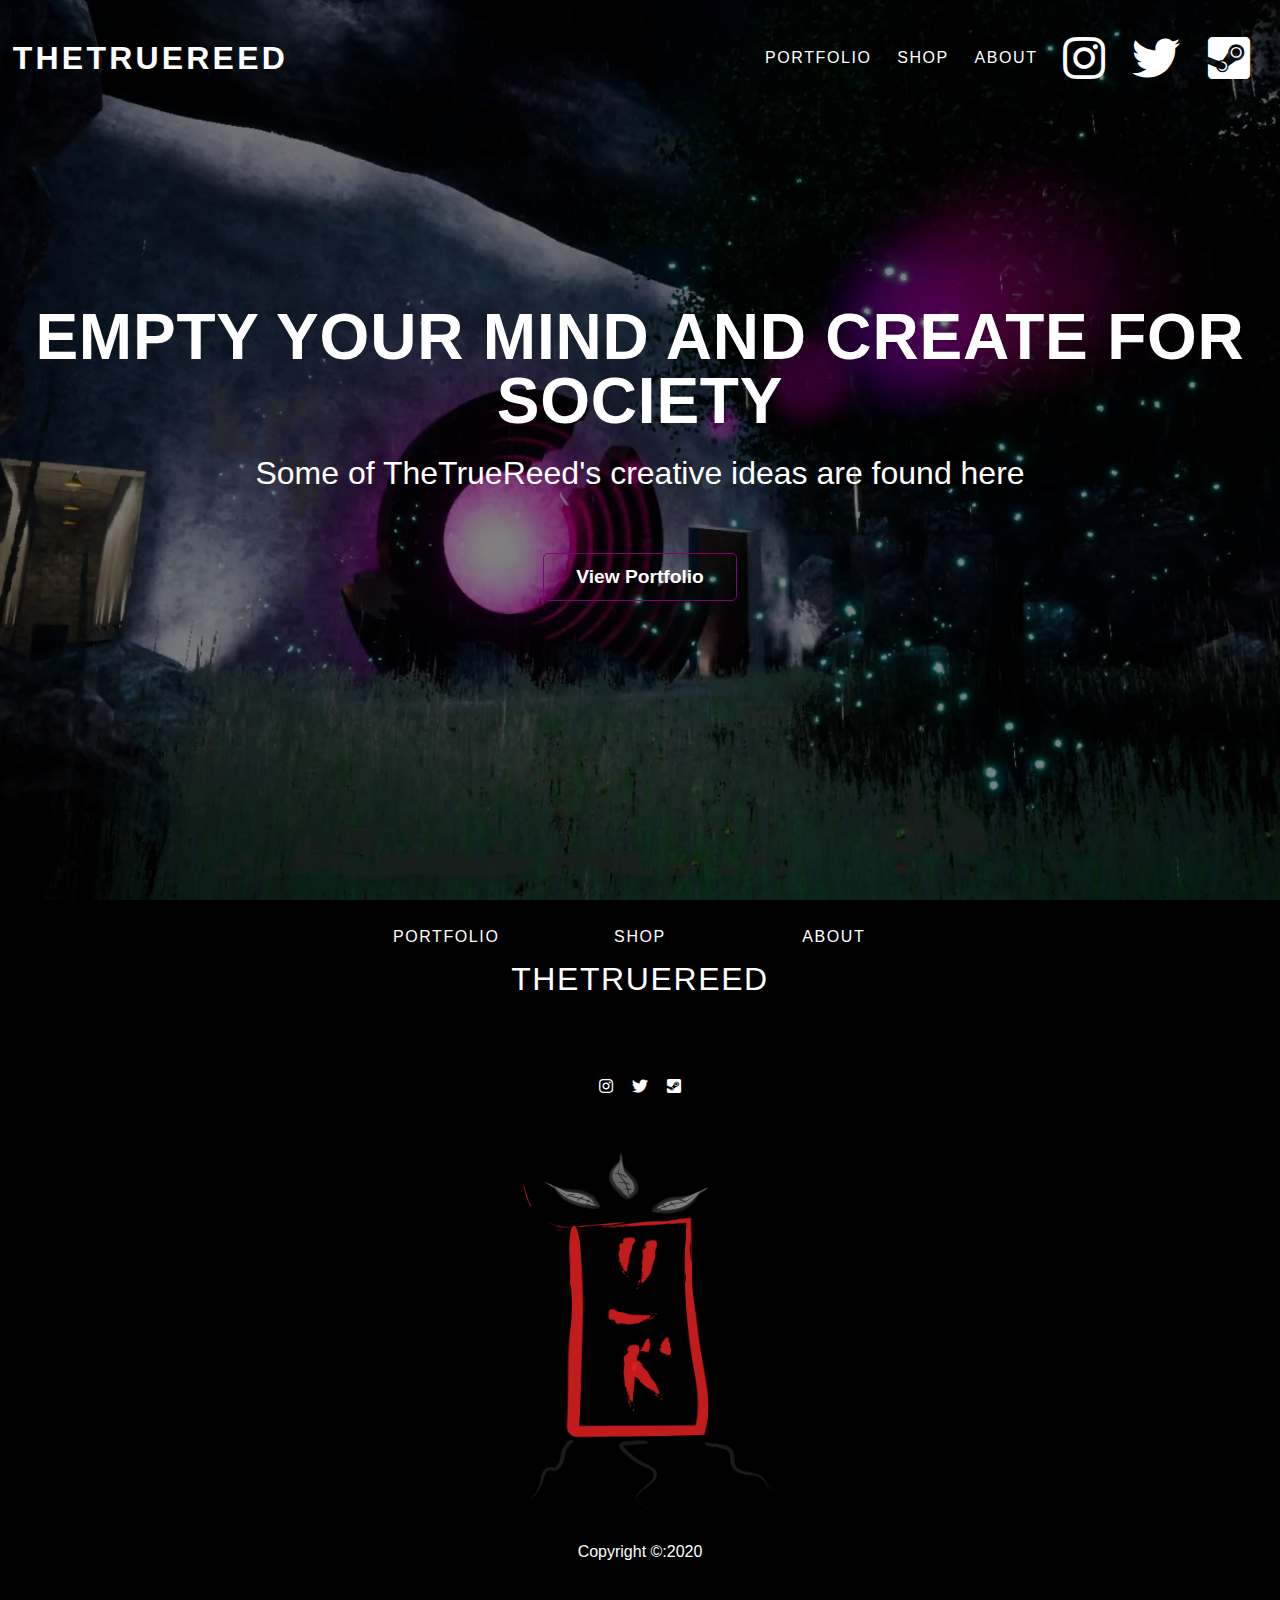
==== index.html @ d03bd433 "small fixes" ====
<!DOCTYPE html>
<html lang="en">
<head>
    <meta charset="UTF-8">
    <meta name="viewport" content="width=device-width, initial-scale=1.0">
    <link rel="stylesheet" href="css/styles.css">
    <link rel="stylesheet" href="css/glightbox.min.css">
    <link rel="stylesheet" href="css/all.min.css">
    <link rel="shortcut icon" type="image/png" href="/img/Artboard 2_1.png">
    <title>TheTrueReed Homepage</title>
</head>
<body class="hero-body">
    <header class="hero-box">
        <section class="hero-image-box">
            <video src="video/Rain.mp4" class="hero-video" autoplay muted loop>
        </section>
        
        <nav class="nav-bar hero-nav">
            <h1 class="logo"><a href="index.html">Thetruereed</a></h1>
            
            <ul class="nav-menu">
                <li class="nav-item"><a href="portfolio.html">Portfolio</a></li>
                <li class="nav-item"><a href="shop.html">Shop</a></li>
                <li class="nav-item"><a href="about.html">About</a></li>
                <li class="nav-item social-nav-item">
                    <a href="https://www.instagram.com/the_trureed/" aria-label="link to Instagram"
                    ><i class="fab fa-instagram fa-3x" aria-hidden="true"></i
                ></a>
            </li>
            <li class="nav-item social-nav-item">
                <a href="https://twitter.com/R33D0914" aria-label="link to Twitter"
                ><i class="fab fa-twitter fa-3x" aria-hidden="true"></i
            ></a>
        </li>
        <li class="nav-item social-nav-item">
            <a href="https://steamcommunity.com/profiles/76561198103070486/" aria-label="link to Steam"
            ><i class="fab fa-steam-square fa-3x" aria-hidden="true"></i
        ></a>
    </li>
            </ul>
        </nav>
        <section class="hero-text-box">
            <h1><class class="hero-heading">Empty Your Mind And Create for Society</class></h1>
            <p class="hero-text">Some of TheTrueReed's creative ideas are found here</p>
            <p><button class="hero-button">View Portfolio</button></p>
        </section>
    </header>
    <footer>
        <nav class="nav-bar footer-nav">
            <ul class="nav-menu">
                <li class="nav-item"><a href="portfolio.html">Portfolio</a></li>
                <li class="nav-item"><a href="shop.html">Shop</a></li>
                <li class="nav-item"><a href="about.html">About</a></li>
                <li class="nav-item logo footer-logo"><a href="index.html">TheTrueReed</a></li>
            </ul> 
        </nav>
        <section class="footer-social">
            <a href="https://www.instagram.com/the_trureed/" aria-label="link to Instagram"
                    ><i class="fab fa-instagram" aria-hidden="true"></i
                ></a>
                <a href="https://twitter.com/R33D0914" aria-label="link to Twitter"
                ><i class="fab fa-twitter" aria-hidden="true"></i
            ></a>
            <a href="https://steamcommunity.com/profiles/76561198103070486/" aria-label="link to Steam"
            ><i class="fab fa-steam-square" aria-hidden="true"></i
        ></a>
        </section>
      <p><a href="index.html"><img src="/img/Artboard 2_1.png" alt="emblem" class="emblem"></a></p>
        <p class="footer-copyright">Copyright &copy:2020</p>
    </footer>

</body>
</html>
---- css/styles.css ----
/*basic styles */
html {
  font-size: 100%;
  line-height: 1.5rem;
  box-sizing: border-box;
  font-family: Arial, Helvetica, sans-serif;
  height: 100%;
}

body {
  margin: 0 auto;
  padding: 0;
  min-height: 100%;
  background-color: black;
}

*,
*::before,
*::after {
  box-sizing: inherit;
}

img,
video {
  width: 100%;
  height: auto;
  display: auto;
}

/*begin Header Navbar Styles */
.nav-bar {
  display: flex;
  flex-wrap: wrap;
  justify-content: center;
  align-items: center;
  line-height: 1rem;
  overflow: hidden;
  background-color: black;
}

.logo,
.nav-menu {
  text-transform: uppercase;
}

.logo,
.nav-item {
  white-space: nowrap;
}

.nav-menu {
  list-style: none;
  display: flex;
  flex-wrap: wrap;
  justify-content: space-evenly;
  align-items: center;
  padding: 0;
  margin: 0;
}

.nav-item {
  flex: 1 0 33.3%;
  text-align: center;
}

.social-nav-item {
  flex: 1 1 10%;
}

.logo a,
.nav-menu a {
  display: block;
  text-decoration: none;
  letter-spacing: 0.2rem;
  padding: 0.8rem;
  color: white;
}

.logo a {
  font-weight: 700;
  font-size: 2rem;
}

.nav-menu a {
  font-weight: 400;
  letter-spacing: 0.1rem;
  border-bottom: 1px solid black;
  transition: all ease 0.1s;
}

.nav-menu a:hover {
  border-bottom: 1px solid black;
}

.emblem {
  display: block;
  max-width: 350px;
  max-height: 400px;
  margin-left: auto;
  margin-right: auto;
}

/*hero header navbar changes */

.hero-nav {
  background: none;
  grid-column: 1/-1;
  grid-row: 1/ -1;
  background: none;
  align-content: top;
  z-index: 10;
}

.hero-nav .logo a,
.hero-nav .nav-menu a {
  color: white;
}

.hero-nav .nav-menu a:hover {
  border-bottom: 1px solid white;
}

.hero-nav .nav-menu a {
  border-bottom: 1px solid rgba(0, 0, 0, 0);
}

/*Homepage Hero */

.hero-box {
  display: grid;
  grid-template-columns: 1fr;
  grid-template-rows: 1fr;
  grid-gap: 0;
  align-content: center;
  justify-content: center;
  align-items: start;
  height: 100%;
}

.hero-image-box {
  height: 100vh;
  max-width: 100%;
  display: grid;
  grid-column: 1 / -1;
  grid-row: 1 / -1;
}

.hero-image-box::after {
  content: "";
  background-color: rgba(0, 0, 0, 0.5);
  height: 100%;
  width: 100%;
  position: absolute;
  top: 0;
  left: 0;
}

.hero-img,
.hero-video {
  width: 100%;
  height: 100%;
  object-fit: cover;
}

.hero-video {
  background-color: black;
  background-image: url("../img/stall.png");
  background-repeat: no-repeat;
  background-size: cover;
  background-position: center;
}

.hero-text-box {
  grid-row: 1 / -1;
  grid-column: 1 / -1;
  align-self: center;
  padding: 1rem;
  z-index: 10;
  text-align: center;
}

.hero-heading {
  font-size: 1.5rem;
  letter-spacing: 0.05rem;
  font-weight: bold;
  text-transform: uppercase;
  color: white;
}

.hero-text {
  font-size: 2rem;
  margin-top: 1.5rem;
  color: white;
}

.hero-button {
  display: inline-block;
  padding: 0.75rem 2rem;
  background: none;
  color: white;
  font-size: 1.2rem;
  font-weight: bold;
  border: 0.7px solid purple;
  border-radius: 5px;
  margin-top: 2rem;
  transition: 0.5s;
}

.hero-button:hover {
  transform: scale(0.95);
}

.hero-button:active {
  background: rgba(0, 0, 0, 0.5);
}

/* About Page CSS*/
.about-page {
  padding: 2rem 1rem 10rem 1rem;
  display: grid;
  grid-template-columns: 1fr;
  height: 100%;
}

.about-text {
  color: white;
  margin: 0 auto;
}
.about-text h1 {
  font-size: 2rem;
  line-height: 2rem;
}
.about-image img {
  height: 100%;
  object-fit: cover;
}
.about-social {
  display: flex;
  justify-content: start;
}
.about-social a {
  color: purple;
  padding: 1rem;
}

/* Footer Nav Extra Styles */

.footer-logo {
  white-space: nowrap;
}

.footer-social {
  display: flex;
  justify-content: center;
  padding-top: 3rem;
  color: white;
}

.footer-copyright {
  text-align: center;
  padding-bottom: 3rem;
  color: white;
}

.footer-social a {
  color: white;
  padding: 0.6rem;
}

/* Add Media Queries foe Large Screens */

@media (min-width: 600px) {
  .nav-bar {
    line-height: 1.5rem;
  }
  .nav-menu {
    padding: 0 1rem;
  }
  .nav-item {
    flex: 1 1;
  }

  .hero-nav {
    padding-bottom: 1rem;
  }
  .hero-heading {
    font-size: 4rem;
    line-height: 4rem;
  }
  .hero-text-box {
    padding: 2rem;
    line-height: 2rem;
  }

  .about-page {
    grid-template-columns: 1fr 1fr;
    grid-gap: 1rem;
  }
  .about-text h1 {
    font-size: 3rem;
    line-height: 3rem;
  }
  .about-text p {
    font-size: 1.1rem;
    line-height: 1.5rem;
  }

  .footer-nav {
    padding-top: 2rem;
  }
  .footer-logo {
    flex-basis: 100%;
  }
}

@media (min-width: 920px) {
  body {
    max-width: 1400px;
  }
  .hero-body {
    max-width: unset;
  }

  .nav-bar {
    justify-content: space-between;
    padding: 1rem 0;
    line-height: 1rem;
  }
  .nav-menu {
    width: auto;
    justify-self: start;
  }
  .hero-nav {
    width: 100%;
  }

  .about-text h1 {
    font-size: 4rem;
    line-height: 4rem;
  }

  .about-text p {
    font-size: 1.5rem;
    line-height: 2rem;
  }

  .footer-nav {
    justify-content: space-evenly;
  }
}
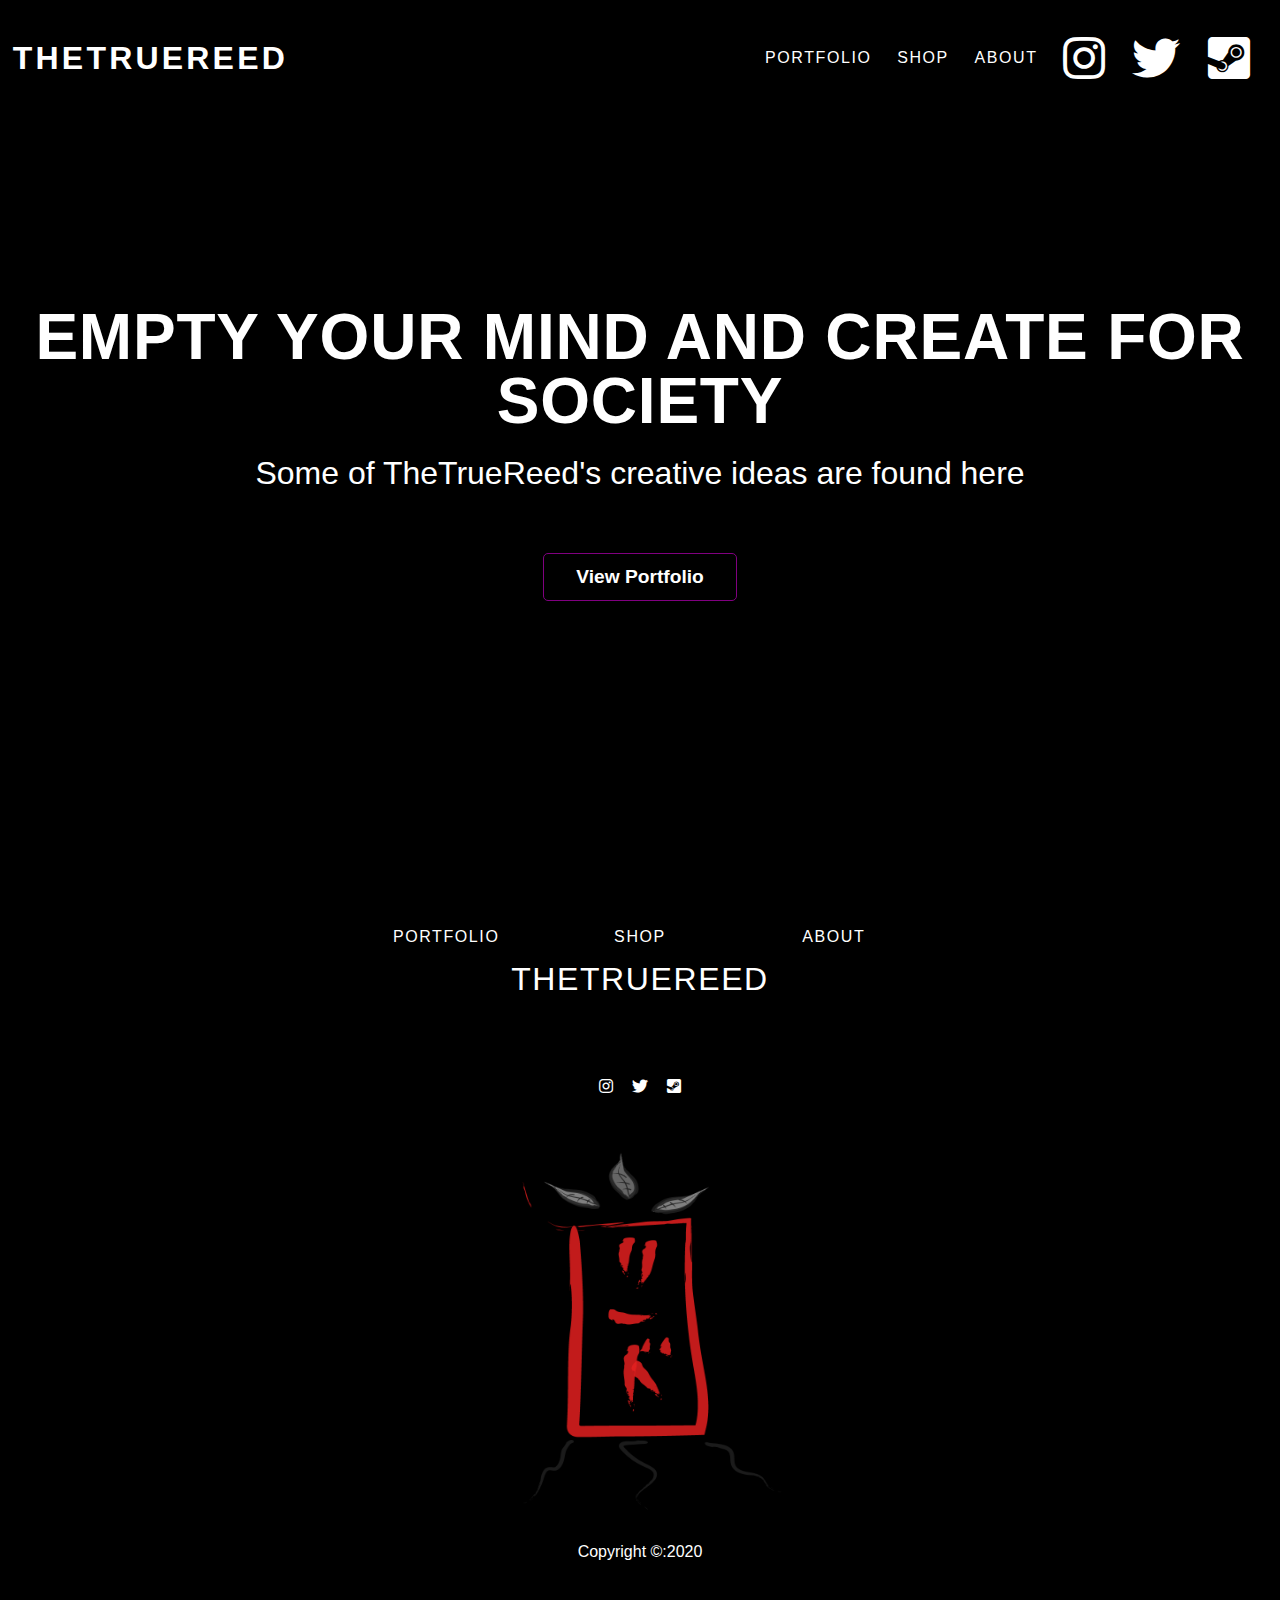
==== commit 51c19d05: "touch up on about page and tbc on shop page" ====
--- a/index.html
+++ b/index.html
@@ -65,7 +65,7 @@
             ><i class="fab fa-steam-square" aria-hidden="true"></i
         ></a>
         </section>
-      <p><a href="index.html"><img src="/img/Artboard 2_1.png" alt="emblem" class="emblem"></a></p>
+      <p><a href="index.html"><img src="/img/Austin Reed's emblem.png" alt="emblem" class="emblem"></a></p>
         <p class="footer-copyright">Copyright &copy:2020</p>
     </footer>
 
--- a/css/styles.css
+++ b/css/styles.css
@@ -100,6 +100,11 @@
   margin-right: auto;
 }
 
+.emblem img {
+  max-width: 350px;
+  max-height: 400px;
+}
+
 /*hero header navbar changes */
 
 .hero-nav {
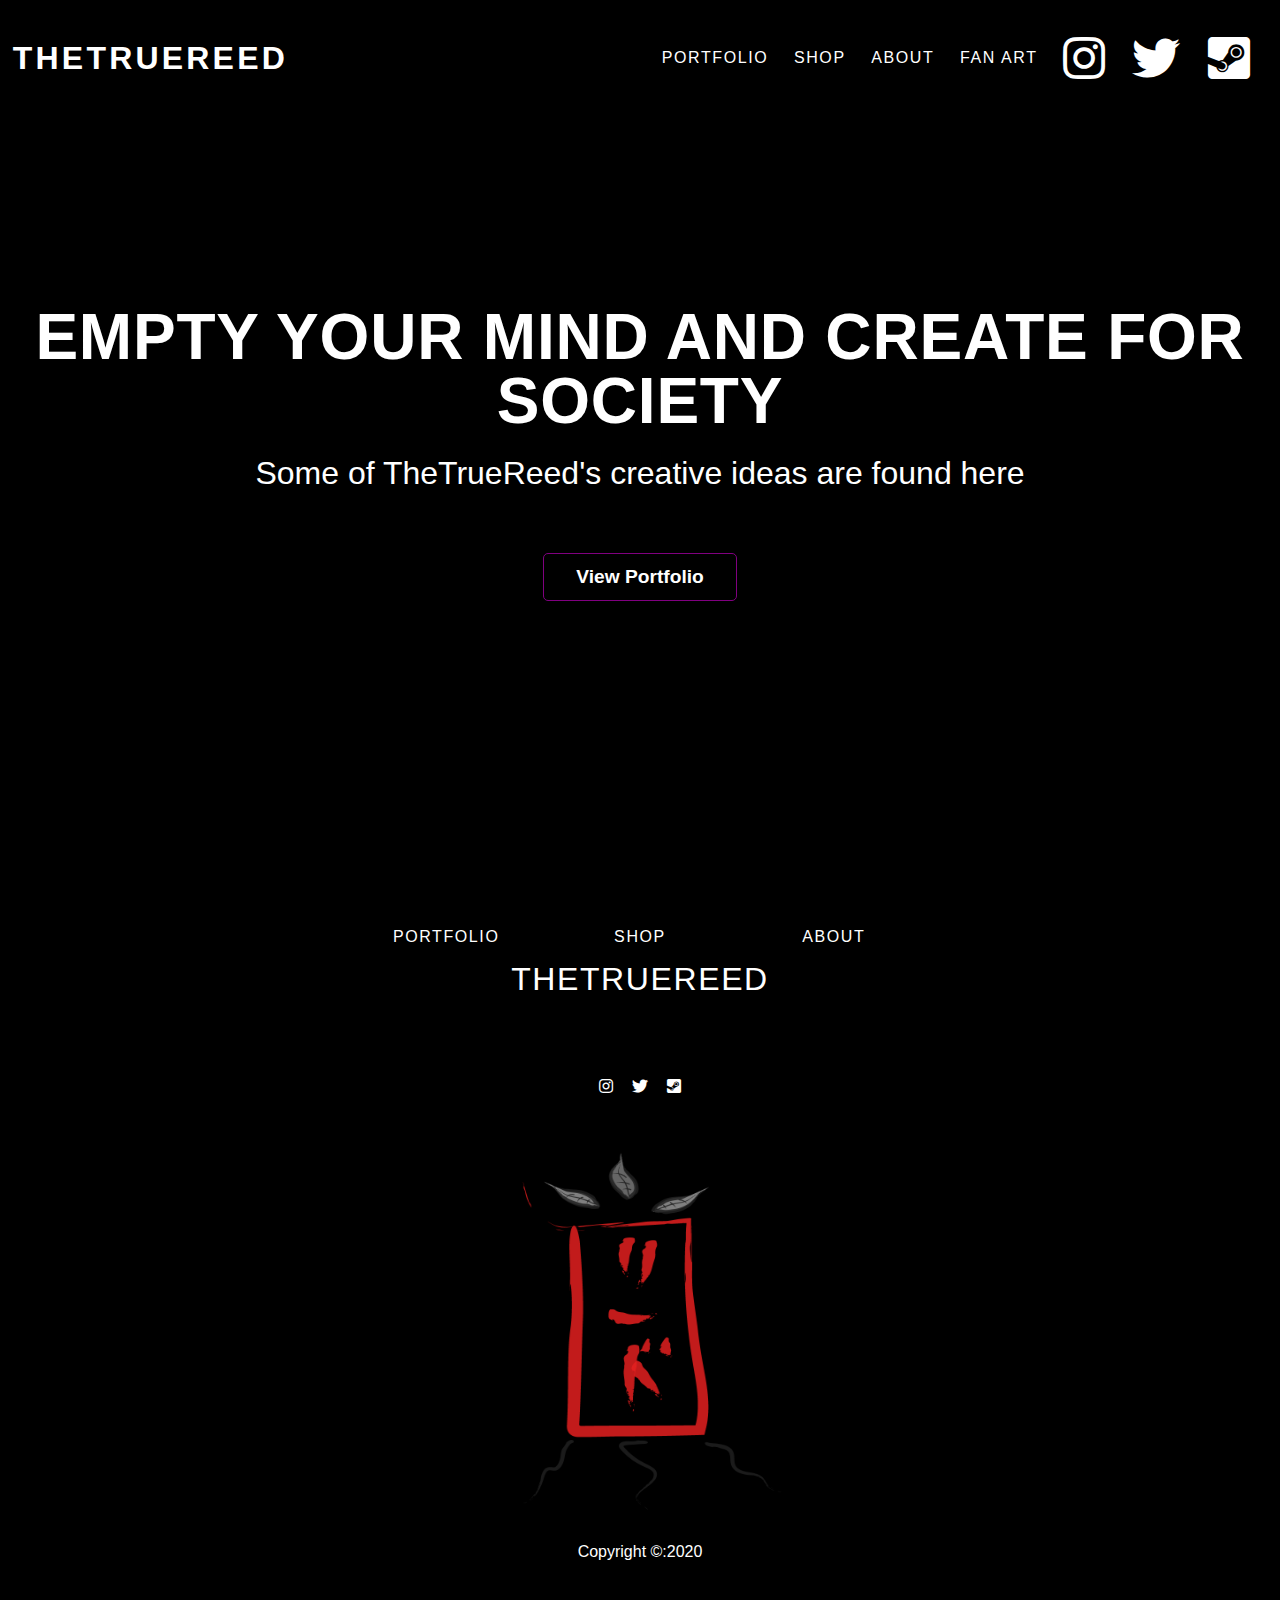
==== commit 3a97d67b: "added fan art page and new images" ====
--- a/index.html
+++ b/index.html
@@ -6,7 +6,7 @@
     <link rel="stylesheet" href="css/styles.css">
     <link rel="stylesheet" href="css/glightbox.min.css">
     <link rel="stylesheet" href="css/all.min.css">
-    <link rel="shortcut icon" type="image/png" href="/img/Artboard 2_1.png">
+    <link rel="shortcut icon" type="image/png" href="/img/Austin Reed's emblem.png">
     <title>TheTrueReed Homepage</title>
 </head>
 <body class="hero-body">
@@ -22,6 +22,7 @@
                 <li class="nav-item"><a href="portfolio.html">Portfolio</a></li>
                 <li class="nav-item"><a href="shop.html">Shop</a></li>
                 <li class="nav-item"><a href="about.html">About</a></li>
+                <li class="nav-item"><a href="fanart.html">Fan Art</a></li>
                 <li class="nav-item social-nav-item">
                     <a href="https://www.instagram.com/the_trureed/" aria-label="link to Instagram"
                     ><i class="fab fa-instagram fa-3x" aria-hidden="true"></i
@@ -42,7 +43,7 @@
         <section class="hero-text-box">
             <h1><class class="hero-heading">Empty Your Mind And Create for Society</class></h1>
             <p class="hero-text">Some of TheTrueReed's creative ideas are found here</p>
-            <p><button class="hero-button">View Portfolio</button></p>
+            <a></a><button onclick="document.location='portfolio.html'" document.location="portfolio.html" class="hero-button">View Portfolio</button></p>
         </section>
     </header>
     <footer>
--- a/css/styles.css
+++ b/css/styles.css
@@ -100,11 +100,6 @@
   margin-right: auto;
 }
 
-.emblem img {
-  max-width: 350px;
-  max-height: 400px;
-}
-
 /*hero header navbar changes */
 
 .hero-nav {
@@ -238,6 +233,8 @@
 .about-image img {
   height: 100%;
   object-fit: cover;
+  max-width: 1000px;
+  max-height: 1000%;
 }
 .about-social {
   display: flex;
@@ -248,6 +245,142 @@
   padding: 1rem;
 }
 
+/*Begin Grid Gallery Span */
+
+.gallery-page {
+  padding: 0 1rem 10rem 1rem;
+}
+
+.portfolio-gallery {
+  display: grid;
+  grid-template-columns: repeat(auto-fit, minmax(300px, 1fr));
+  grid-gap: 0.5rem;
+  grid-auto-rows: 300px;
+}
+
+.gallery-item {
+  height: 100%;
+  width: 100%;
+  overflow: hidden;
+}
+
+.gallery-img {
+  height: 100%;
+  object-fit: cover;
+  transition: 0.5s ease-in-out;
+}
+
+.gallery-img:hover {
+  transform: scale(1.5);
+}
+
+.gallery-span {
+  grid-template-columns: 1fr;
+  grid-auto-flow: dense;
+}
+
+.w-1,
+.w-2,
+.w-3,
+.w-4,
+.w-5,
+.w-6 {
+  grid-column: span 1;
+}
+.h-1,
+.h-2,
+.h-3,
+.h-4,
+.h-5,
+.h-6 {
+  grid-row: span 1;
+}
+
+/* Styles for embedded shop Page */
+.shop-page {
+  padding: 2rem 1rem 10rem 1rem;
+}
+
+.shop-page h1 {
+  font-size: 3rem;
+  line-height: 3rem;
+  color: white;
+  margin: 0 auto;
+}
+
+.shop-page p {
+  color: white;
+}
+
+.shop-page .text-box,
+.curated-shop {
+  max-width: 80ch;
+  margin: 0;
+}
+
+.shop-box {
+  width: 266px;
+  margin: 0;
+}
+
+.shop-box iframe {
+  width: 100%;
+}
+
+.h {
+  color: white;
+  font-size: 2rem;
+}
+.shop-item1 {
+}
+.shop-item2 {
+}
+/* Begin Gif on hover */
+
+.static-gif {
+  position: absolute;
+  background: white;
+}
+.static-gif:hover {
+  opacity: 0;
+}
+
+.gif-container {
+  position: relative;
+}
+@media (min-width: 506px) {
+  .shop-box {
+    width: 506px;
+  }
+
+  .shop-box iframe {
+    width: auto;
+  }
+}
+@media (min-width: 746px) {
+  .shop-box {
+    width: 746px;
+  }
+
+  .shop-box iframe {
+    width: auto;
+  }
+}
+
+@media (min-width: 986px) {
+  .shop-box {
+    width: 986px;
+  }
+
+  .shop-box iframe {
+    width: auto;
+  }
+}
+.shop-item {
+  display: grid;
+  grid-template-columns: repeat(auto-fit, minmax(300px, 1fr));
+  grid-gap: 1rem;
+}
 /* Footer Nav Extra Styles */
 
 .footer-logo {
@@ -310,6 +443,47 @@
     line-height: 1.5rem;
   }
 
+  /* grid colum and row spans for wider screens */
+  .w-1 {
+    grid-column: span 1;
+  }
+  .w-2 {
+    grid-column: span 2;
+  }
+  .w-3 {
+    grid-column: span 3;
+  }
+  .w-4 {
+    grid-column: span 4;
+  }
+  .w-5 {
+    grid-column: span 5;
+  }
+  .w-6 {
+    grid-column: span 6;
+  }
+
+  .h-1 {
+    grid-row: span 1;
+  }
+  .h-2 {
+    grid-row: span 2;
+  }
+  .h-3 {
+    grid-row: span 3;
+  }
+  .h-4 {
+    grid-row: span 4;
+  }
+  .h-5 {
+    grid-row: span 5;
+  }
+  .h-6 {
+    grid-row: span 6;
+  }
+  .gallery-span {
+    grid-template-columns: repeat(6, 1fr);
+  }
   .footer-nav {
     padding-top: 2rem;
   }
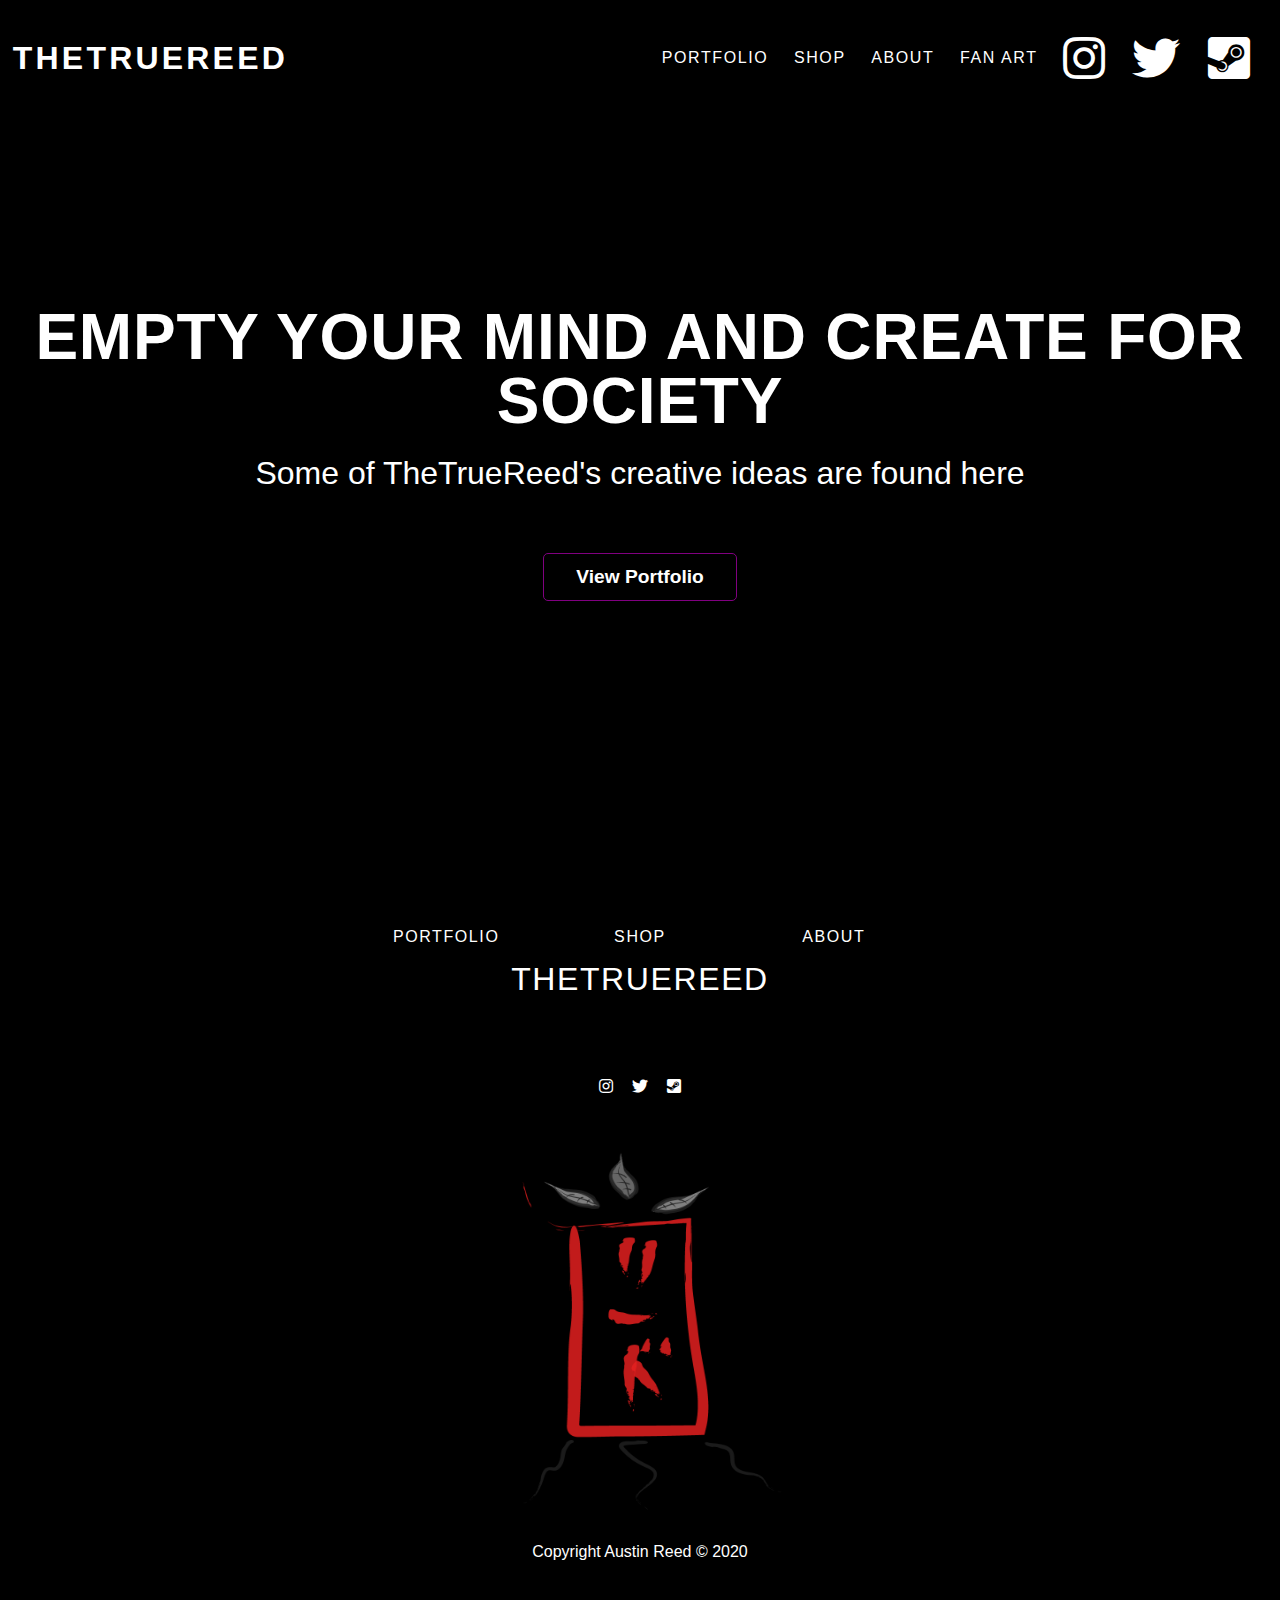
==== commit ff7a6caf: "copy right fix" ====
--- a/index.html
+++ b/index.html
@@ -67,7 +67,7 @@
         ></a>
         </section>
       <p><a href="index.html"><img src="/img/Austin Reed's emblem.png" alt="emblem" class="emblem"></a></p>
-        <p class="footer-copyright">Copyright &copy:2020</p>
+        <p class="footer-copyright">Copyright Austin Reed &copy 2020</p>
     </footer>
 
 </body>
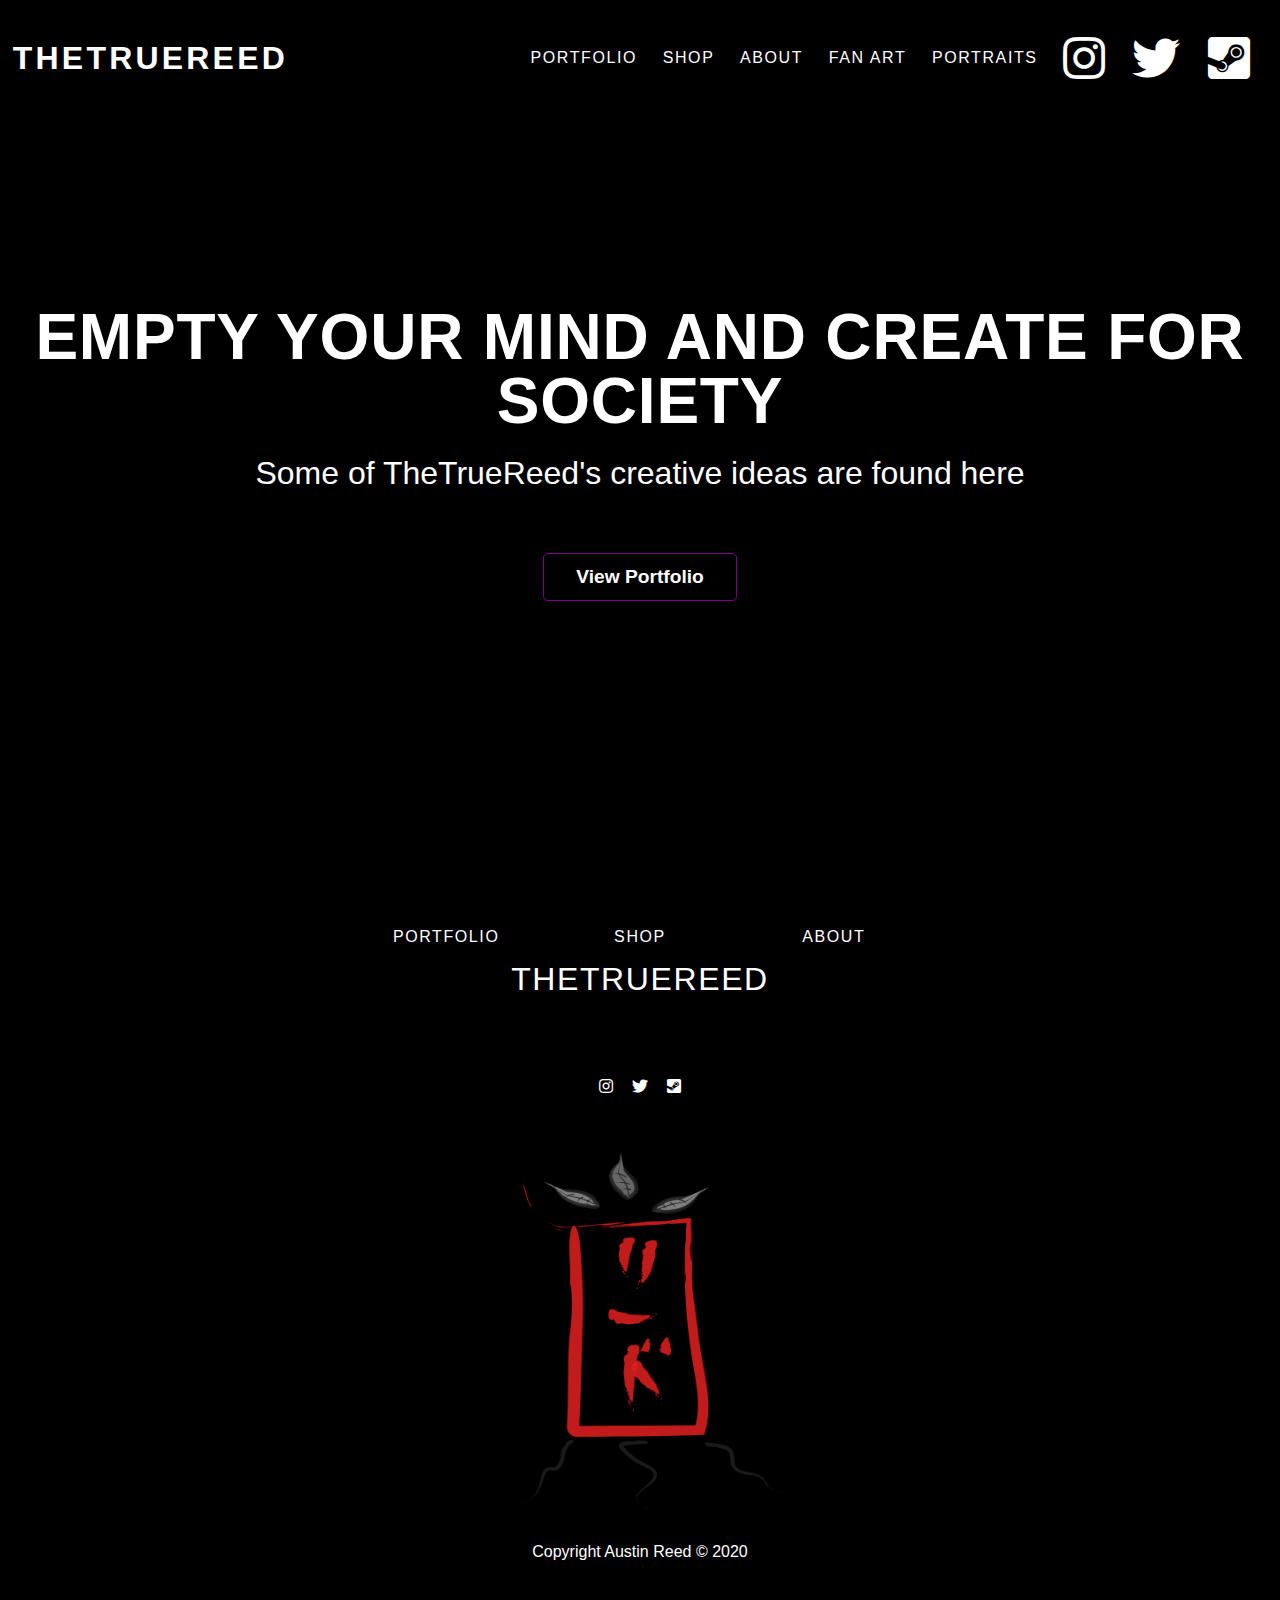
==== commit a8364566: "added portrait tab" ====
--- a/index.html
+++ b/index.html
@@ -23,6 +23,7 @@
                 <li class="nav-item"><a href="shop.html">Shop</a></li>
                 <li class="nav-item"><a href="about.html">About</a></li>
                 <li class="nav-item"><a href="fanart.html">Fan Art</a></li>
+                <li class="nav-item"><a href="Portraits.html">Portraits</a></li>
                 <li class="nav-item social-nav-item">
                     <a href="https://www.instagram.com/the_trureed/" aria-label="link to Instagram"
                     ><i class="fab fa-instagram fa-3x" aria-hidden="true"></i
